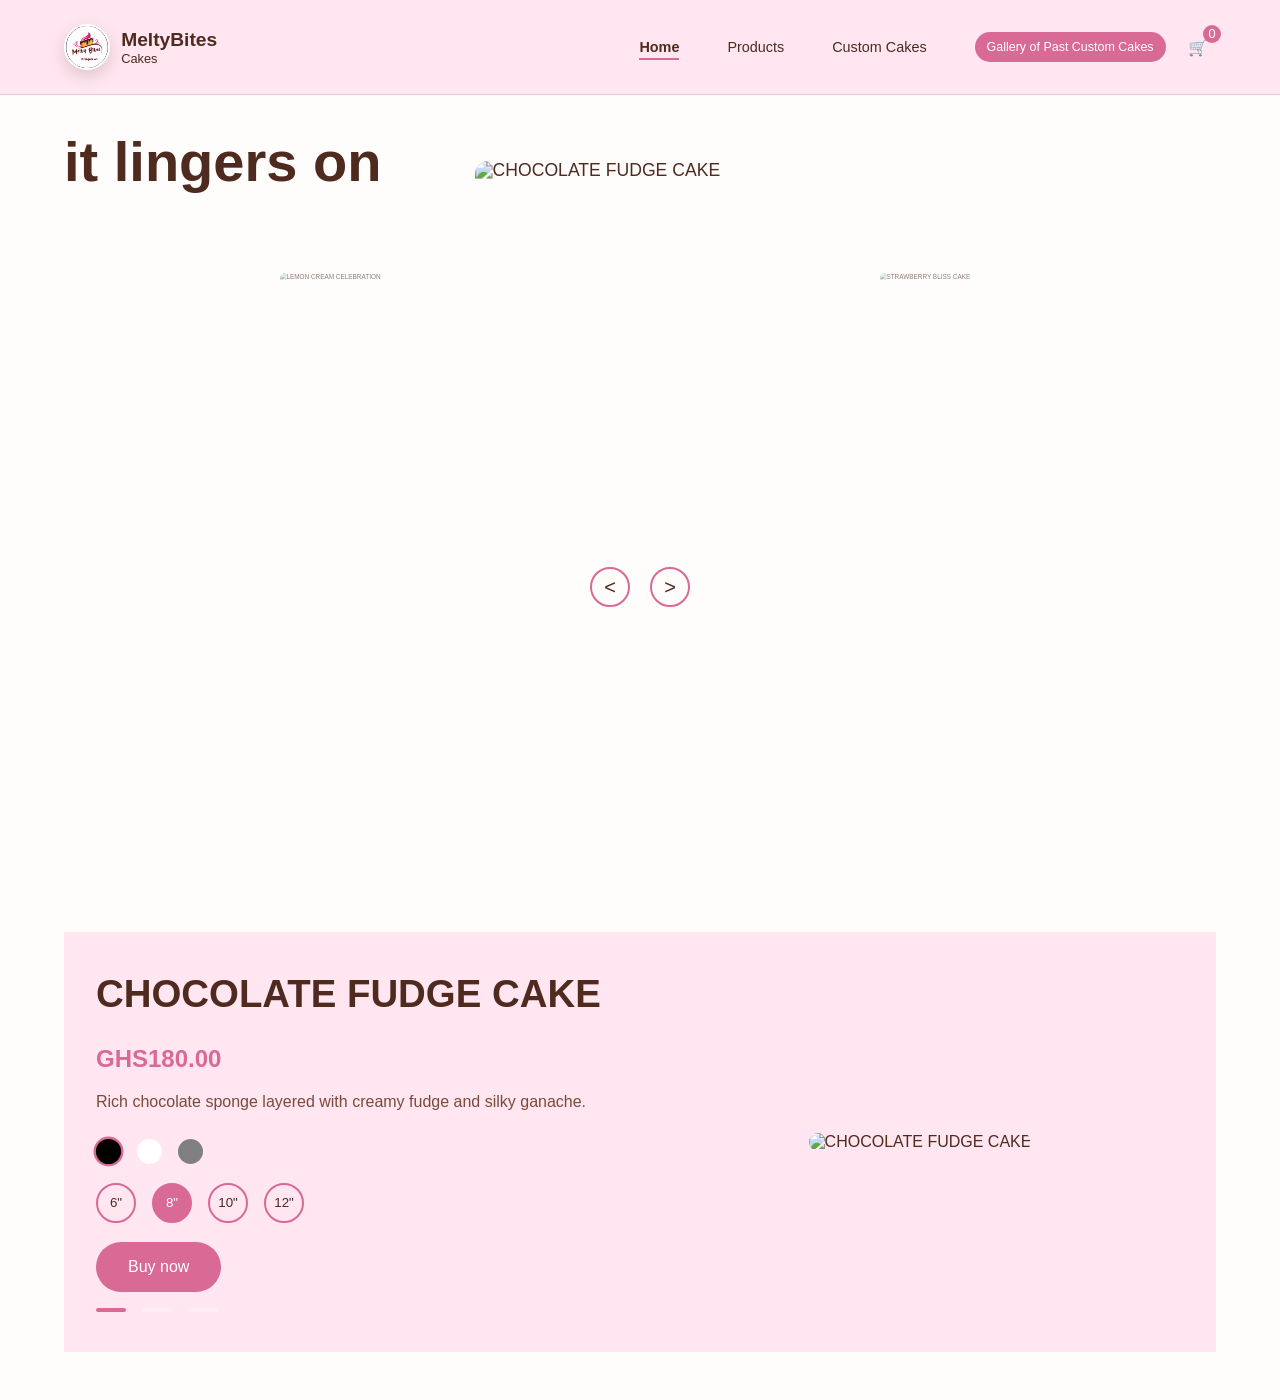
==== index.html @ d924de25 "Add files via upload" ====
<!DOCTYPE html>
<html lang="en">
<head>
  <meta charset="UTF-8" />
  <meta name="viewport" content="width=device-width, initial-scale=1.0" />
  <title>MeltyBites Cakes</title>
  <link rel="stylesheet" href="styles.css" />
</head>
<body>
  <nav class="navbar">
    <div class="logo">
      <img src="images/melt.PNG" alt="MeltyBites logo" class="brand-logo">
      <div class="logo-text">
        <h1>MeltyBites</h1>
        <p>Cakes</p>
      </div>
    </div>
    <div class="nav-links">
      <a href="index.html" class="nav-link active">Home</a>
      <a href="products.html" class="nav-link">Products</a>
      <a href="custom-cake.html" class="nav-link">Custom Cakes</a>
      <div class="nav-icons">
        <a href="gallery.html" class="gallery-btn">Gallery of Past Custom Cakes</a>
        <a href="cart.html" class="cart-btn" aria-label="Open cart">
          <span class="cart-icon">🛒</span>
          <span class="cart-count">0</span>
        </a>
      </div>
    </div>
  </nav>

  <main class="hero">
    <h2>it lingers on</h2>
    <div class="carousel">
      <div class="product-container">
        <img src="" class="product left" alt="">
        <img src="" class="product center active" alt="">
        <img src="" class="product right" alt="">
      </div>
      <div class="carousel-controls">
        <button class="control-btn prev">&lt;</button>
        <button class="control-btn next">&gt;</button>
      </div>
    </div>
    <div class="background-text"></div>
  </main>

  <div class="product-popup" id="productPopup">
    <div class="popup-content">
      <div class="popup-left">
        <h1 id="popupName">SIGNATURE CAKE</h1>
        <p class="price" id="popupPrice">GHS0.00</p>
        <p class="description" id="popupDescription"></p>
        <div class="color-options">
          <span class="color-dot black active"></span>
          <span class="color-dot white"></span>
          <span class="color-dot gray"></span>
        </div>
        <div class="size-options">
          <button class="size-btn">6"</button>
          <button class="size-btn active">8"</button>
          <button class="size-btn">10"</button>
          <button class="size-btn">12"</button>
        </div>
        <button class="buy-now-btn">Buy now</button>
        <div class="slider-dots">
          <span class="dot active"></span>
          <span class="dot"></span>
          <span class="dot"></span>
        </div>
      </div>
      <div class="popup-right">
        <img src="" alt="" id="popupImage">
      </div>
    </div>
  </div>

  <script src="script.js"></script>
</body>
</html>
---- styles.css ----
:root {
  --bg-primary: #fffdfc;
  --bg-secondary: #ffe6f0;
  --bg-elevated: #fff4f8;
  --text-primary: #4e2a1f;
  --text-secondary: #7a4a3a;
  --accent-color: #d86a95;
  --accent-hover: #bf4f7c;
  --border-color: #efc4d6;
}

* {
  margin: 0;
  padding: 0;
  box-sizing: border-box;
  font-family: Arial, sans-serif;
}

body {
  background-color: var(--bg-primary);
  color: var(--text-primary);
  min-height: 100vh;
  overflow-y: scroll;
  -webkit-overflow-scrolling: touch;
}

.navbar {
  display: flex;
  justify-content: space-between;
  align-items: center;
  padding: 1.5rem 4rem;
  position: fixed;
  top: 0;
  left: 0;
  right: 0;
  background-color: var(--bg-secondary);
  z-index: 1000;
  border-bottom: 1px solid var(--border-color);
}

.logo {
  cursor: pointer;
  display: flex;
  align-items: center;
  gap: 0.7rem;
}

.brand-logo {
  width: 46px;
  height: 46px;
  border-radius: 50%;
  object-fit: cover;
  border: 2px solid #fff;
  box-shadow: 0 6px 16px rgba(78, 42, 31, 0.18);
}

.logo-text h1,
.logo-text p {
  margin: 0;
}

.logo h1 {
  font-size: 1.2rem;
  font-weight: bold;
}

.logo p {
  font-size: 0.8rem;
}

.nav-links {
  display: flex;
  align-items: center;
  gap: 3rem;
}

.nav-icons {
  display: flex;
  align-items: center;
  gap: 0.9rem;
}

.gallery-btn {
  text-decoration: none;
  font-size: 0.78rem;
  color: #fff;
  background: var(--accent-color);
  padding: 0.5rem 0.75rem;
  border-radius: 999px;
  white-space: nowrap;
}

.gallery-btn:hover,
.active-gallery {
  background: var(--accent-hover);
}

.nav-link {
  color: var(--text-primary);
  text-decoration: none;
  font-size: 0.9rem;
  position: relative;
}

.nav-link.active {
  font-weight: bold;
}

.nav-link::after {
  content: "";
  position: absolute;
  bottom: -5px;
  left: 0;
  width: 0;
  height: 2px;
  background-color: var(--accent-color);
  transition: width 0.3s ease;
}

.nav-link.active::after {
  width: 100%;
}

.search-btn {
  background: none;
  border: none;
  color: var(--text-primary);
  cursor: pointer;
  font-size: 1.2rem;
  padding: 0.5rem;
}

.cart-btn {
  position: relative;
  display: flex;
  align-items: center;
  color: var(--text-primary);
  text-decoration: none;
  padding: 0.5rem;
}

.cart-count {
  position: absolute;
  top: -5px;
  right: -5px;
  background-color: var(--accent-color);
  color: #fff;
  font-size: 0.8rem;
  width: 18px;
  height: 18px;
  border-radius: 50%;
  display: flex;
  align-items: center;
  justify-content: center;
}

.hero {
  position: relative;
  height: 100vh;
  min-height: 700px;
  display: flex;
  flex-direction: column;
  padding: 8rem 4rem 2rem;
  overflow: hidden;
  gap: 2rem;
}

.hero h2 {
  font-size: 3.5rem;
  line-height: 1.2;
  z-index: 2;
  position: relative;
}

.background-text {
  position: absolute;
  width: 150%;
  height: 100%;
  background-image: radial-gradient(circle at center, rgba(255, 255, 255, 0.12), transparent 45%);
  opacity: 0.1;
  z-index: 1;
  left: -25%;
  top: 0;
}

.carousel {
  position: relative;
  width: 100%;
  height: 300px;
  display: flex;
  flex-direction: column;
  align-items: center;
  margin-top: 80px;
  z-index: 2;
}

.product-container {
  position: relative;
  width: 100%;
  height: 300px;
  display: flex;
  justify-content: center;
  align-items: flex-start;
  touch-action: pan-y;
}

.product {
  position: absolute;
  transition: all 0.6s cubic-bezier(0.4, 0, 0.2, 1);
  cursor: pointer;
  max-width: 360px;
  top: 50%;
  width: 300px;
  height: 320px;
  object-fit: cover;
  border-radius: 12px;
}

.product.left {
  transform: translate(-100%, -50%) scale(0.4);
  opacity: 0.6;
  z-index: 1;
}

.product.center {
  transform: translate(0, -50%) scale(1.1);
  opacity: 1;
  z-index: 2;
}

.product.right {
  transform: translate(100%, -50%) scale(0.4);
  opacity: 0.6;
  z-index: 1;
}

.product-container.slide-next .product.left {
  transform: translate(-130%, -50%) scale(0.35);
  opacity: 0.2;
}

.product-container.slide-next .product.center {
  transform: translate(-90%, -50%) scale(0.75);
  opacity: 0.7;
}

.product-container.slide-next .product.right {
  transform: translate(0, -50%) scale(1.1);
  opacity: 1;
}

.product-container.slide-prev .product.left {
  transform: translate(0, -50%) scale(1.1);
  opacity: 1;
}

.product-container.slide-prev .product.center {
  transform: translate(90%, -50%) scale(0.75);
  opacity: 0.7;
}

.product-container.slide-prev .product.right {
  transform: translate(130%, -50%) scale(0.35);
  opacity: 0.2;
}

.carousel-controls {
  display: flex;
  gap: 20px;
  margin-top: 200px;
}

.control-btn {
  background: none;
  border: 2px solid var(--accent-color);
  color: var(--text-primary);
  width: 40px;
  height: 40px;
  border-radius: 50%;
  cursor: pointer;
  font-size: 20px;
}

.product-popup {
  padding: 2rem 4rem 3rem;
}

.popup-content {
  display: flex;
  min-height: 420px;
  padding: 2rem;
  background-color: var(--bg-secondary);
}

.popup-left {
  flex: 1;
  display: flex;
  flex-direction: column;
  justify-content: center;
  padding-right: 2rem;
}

.popup-left h1 {
  font-size: 2.4rem;
  margin-bottom: 0.8rem;
}

.popup-left .price {
  font-size: 1.5rem;
  font-weight: bold;
  color: var(--accent-color);
  margin: 1rem 0;
}

.popup-left .description {
  color: var(--text-secondary);
  line-height: 1.6;
  margin-bottom: 1.5rem;
}

.color-options,
.size-options {
  display: flex;
  gap: 1rem;
  margin-bottom: 1.2rem;
}

.color-dot {
  width: 25px;
  height: 25px;
  border-radius: 50%;
  cursor: pointer;
}

.color-dot.active {
  transform: scale(1.2);
  border: 2px solid var(--accent-color);
}

.color-dot.black {
  background-color: black;
}

.color-dot.white {
  background-color: white;
}

.color-dot.gray {
  background-color: #808080;
}

.size-btn {
  width: 40px;
  height: 40px;
  border: 2px solid var(--accent-color);
  background: none;
  color: var(--text-primary);
  border-radius: 50%;
  cursor: pointer;
}

.size-btn.active,
.size-btn:hover {
  background-color: var(--accent-color);
  color: #fff;
}

.buy-now-btn {
  background-color: var(--accent-color);
  color: #fff;
  border: none;
  padding: 1rem 2rem;
  font-size: 1rem;
  border-radius: 30px;
  cursor: pointer;
  width: fit-content;
  margin-bottom: 1rem;
}

.slider-dots {
  display: flex;
  gap: 1rem;
}

.dot {
  width: 30px;
  height: 4px;
  background-color: rgba(255, 255, 255, 0.3);
  border-radius: 2px;
  cursor: pointer;
}

.dot.active {
  background-color: var(--accent-color);
}

.popup-right {
  flex: 1;
  display: flex;
  align-items: center;
  justify-content: center;
}

.popup-right img {
  max-width: 80%;
  max-height: 340px;
  border-radius: 10px;
  object-fit: cover;
}

.search-overlay {
  position: fixed;
  top: 0;
  left: 0;
  width: 100%;
  height: 100%;
  background-color: rgba(78, 42, 31, 0.45);
  display: none;
  justify-content: center;
  align-items: flex-start;
  padding-top: 100px;
  z-index: 1001;
}

.search-overlay.active {
  display: flex;
}

.search-container {
  width: 80%;
  max-width: 600px;
  position: relative;
}

.search-input {
  width: 100%;
  padding: 1rem;
  font-size: 1.2rem;
  border: 1px solid var(--border-color);
  border-radius: 4px;
  background-color: var(--bg-elevated);
  color: var(--text-primary);
}

.close-search {
  position: absolute;
  right: -40px;
  top: 50%;
  transform: translateY(-50%);
  background: none;
  border: none;
  color: var(--text-primary);
  font-size: 2rem;
  cursor: pointer;
}

.products-page {
  padding: 120px 2rem 2rem;
  max-width: 1200px;
  margin: 0 auto;
}

.gallery-page {
  padding: 120px 2rem 2rem;
  max-width: 1200px;
  margin: 0 auto;
}

.gallery-grid {
  display: grid;
  grid-template-columns: repeat(auto-fit, minmax(240px, 1fr));
  gap: 1.2rem;
}

.gallery-card {
  background: #fff;
  border: 1px solid var(--border-color);
  border-radius: 12px;
  overflow: hidden;
  box-shadow: 0 8px 20px rgba(78, 42, 31, 0.08);
}

.gallery-card img {
  width: 100%;
  height: 220px;
  object-fit: cover;
  background: #f5f0f3;
}

.gallery-card-body {
  padding: 0.9rem;
}

.gallery-card-body h3 {
  margin-bottom: 0.35rem;
}

.gallery-card-body p {
  color: var(--text-secondary);
  font-size: 0.92rem;
}

.section-title {
  text-align: center;
  margin-bottom: 2rem;
  font-size: 2rem;
}

.product-grid {
  display: grid;
  grid-template-columns: repeat(auto-fit, minmax(250px, 1fr));
  gap: 2rem;
}

.product-card {
  background: var(--bg-secondary);
  border-radius: 8px;
  overflow: hidden;
}

.product-image {
  position: relative;
  overflow: hidden;
  aspect-ratio: 1;
}

.product-image img {
  width: 100%;
  height: 100%;
  object-fit: cover;
}

.quick-add-btn {
  position: absolute;
  bottom: 0;
  left: 0;
  right: 0;
  background: rgba(78, 42, 31, 0.85);
  color: white;
  padding: 0.8rem;
  border: none;
  cursor: pointer;
  transform: translateY(100%);
  transition: transform 0.3s ease;
}

.product-card:hover .quick-add-btn {
  transform: translateY(0);
}

.product-info {
  padding: 1rem;
  text-align: center;
}

.product-info .price {
  margin-top: 0.4rem;
  color: var(--accent-color);
}

.cart-page {
  padding: 120px 2rem 2rem;
  max-width: 1200px;
  margin: 0 auto;
}

.cart-container {
  display: grid;
  grid-template-columns: 1fr 350px;
  gap: 2rem;
}

.cart-items,
.cart-summary {
  background-color: var(--bg-elevated);
  border-radius: 8px;
  padding: 2rem;
}

.cart-item {
  display: grid;
  grid-template-columns: 100px 2fr 1fr auto 90px;
  align-items: center;
  gap: 1.5rem;
  padding: 1.5rem;
  border-bottom: 1px solid var(--border-color);
  position: relative;
}

.cart-item img {
  width: 100%;
  border-radius: 4px;
}

.item-quantity {
  display: flex;
  align-items: center;
  gap: 0.8rem;
  background: var(--bg-secondary);
  padding: 0.5rem;
  border-radius: 4px;
}

.quantity-btn {
  background: var(--accent-color);
  color: white;
  border: none;
  width: 30px;
  height: 30px;
  border-radius: 4px;
  cursor: pointer;
}

.item-total {
  font-weight: bold;
  color: var(--accent-color);
}

.remove-item {
  background: #ff4444;
  color: white;
  border: none;
  border-radius: 4px;
  padding: 8px 18px;
  cursor: pointer;
}

.summary-row {
  display: flex;
  justify-content: space-between;
  margin-bottom: 1rem;
  color: var(--text-secondary);
}

.summary-row.total {
  border-top: 1px solid var(--border-color);
  margin-top: 1rem;
  padding-top: 1rem;
  color: var(--text-primary);
  font-weight: bold;
  font-size: 1.2rem;
}

.checkout-btn {
  width: 100%;
  background-color: var(--accent-color);
  color: var(--text-primary);
  border: none;
  padding: 1rem;
  border-radius: 4px;
  font-weight: bold;
  margin-top: 2rem;
  cursor: pointer;
}

.add-to-cart-message,
.remove-message {
  position: fixed;
  right: 20px;
  z-index: 1200;
  color: white;
  padding: 10px 20px;
  border-radius: 5px;
}

.add-to-cart-message {
  bottom: 20px;
  background-color: var(--bg-elevated);
  border: 1px solid var(--accent-color);
}

.remove-message {
  top: 20px;
  background: #ff4444;
}

.checkout-overlay {
  position: fixed;
  inset: 0;
  background: rgba(0, 0, 0, 0.8);
  display: flex;
  justify-content: center;
  align-items: center;
  z-index: 1000;
}

.checkout-form {
  background: var(--bg-secondary);
  padding: 2rem;
  border-radius: 8px;
  width: 90%;
  max-width: 500px;
}

.form-group {
  margin-bottom: 1rem;
}

.form-group label {
  display: block;
  margin-bottom: 0.4rem;
}

.form-group input,
.form-group textarea {
  width: 100%;
  padding: 0.8rem;
  border: 1px solid var(--border-color);
  border-radius: 4px;
  background: var(--bg-elevated);
  color: var(--text-primary);
}

.submit-btn,
.cancel-btn {
  width: 100%;
  padding: 1rem;
  margin-top: 1rem;
  border: none;
  border-radius: 4px;
  cursor: pointer;
}

.submit-btn {
  background: var(--accent-color);
  color: white;
}

.cancel-btn {
  background: var(--bg-elevated);
  color: var(--text-primary);
}

.custom-page {
  padding: 120px 2rem 2rem;
  max-width: 1200px;
  margin: 0 auto;
}

.custom-intro {
  text-align: center;
  color: var(--text-secondary);
  margin: -0.8rem auto 1.4rem;
  max-width: 60ch;
}

.custom-layout {
  display: grid;
  grid-template-columns: 1.5fr 1fr;
  gap: 2rem;
  align-items: start;
}

.custom-form,
.custom-summary {
  background: var(--bg-elevated);
  border: 1px solid var(--border-color);
  border-radius: 14px;
  padding: 1.3rem;
  box-shadow: 0 12px 28px rgba(78, 42, 31, 0.08);
}

.form-grid {
  display: grid;
  grid-template-columns: repeat(2, minmax(0, 1fr));
  gap: 1rem;
}

.custom-block-title {
  font-size: 1.05rem;
  margin: 0.2rem 0 0.8rem;
  color: var(--text-primary);
}

.custom-form .form-group label {
  display: block;
  margin-bottom: 0.45rem;
  font-size: 0.9rem;
  color: var(--text-secondary);
}

.custom-form input,
.custom-form select,
.custom-form textarea {
  width: 100%;
  padding: 0.78rem 0.8rem;
  border: 1px solid var(--border-color);
  border-radius: 10px;
  background: #fff;
  color: var(--text-primary);
  transition: border-color 0.2s ease, box-shadow 0.2s ease;
}

.custom-form input:focus,
.custom-form select:focus,
.custom-form textarea:focus {
  outline: none;
  border-color: var(--accent-color);
  box-shadow: 0 0 0 3px rgba(216, 106, 149, 0.2);
}

.custom-form .submit-btn {
  margin-top: 0.4rem;
  border-radius: 10px;
}

.custom-summary p {
  margin-bottom: 0.7rem;
  line-height: 1.4;
}

.custom-summary {
  position: sticky;
  top: 110px;
}

.custom-summary h2 {
  margin-bottom: 0.9rem;
}

.custom-summary span {
  color: var(--text-secondary);
}

@media (max-width: 768px) {
  .navbar {
    padding: 1rem;
    flex-direction: column;
    align-items: flex-start;
    gap: 0.8rem;
  }

  .nav-links {
    width: 100%;
    gap: 0.7rem;
    justify-content: space-between;
    flex-wrap: wrap;
  }

  .nav-icons {
    width: 100%;
    justify-content: space-between;
  }

  .gallery-btn {
    flex: 1;
    text-align: center;
    font-size: 0.75rem;
  }

  .cart-btn {
    margin-left: 0.6rem;
  }

  .hero {
    padding: 9.3rem 1rem 2rem;
    min-height: auto;
  }

  .hero h2 {
    font-size: 2rem;
  }

  .carousel {
    margin-top: 35px;
    height: 220px;
  }

  .product-container {
    height: 210px;
  }

  .product {
    width: 180px;
    height: 190px;
  }

  .product.left {
    transform: translate(-80%, -50%) scale(0.4);
  }

  .product.right {
    transform: translate(80%, -50%) scale(0.4);
  }

  .carousel-controls {
    display: none;
  }

  .popup-content {
    flex-direction: column;
    padding: 1rem;
  }

  .popup-left {
    padding-right: 0;
  }

  .popup-right img {
    max-width: 100%;
  }

  .cart-container {
    grid-template-columns: 1fr;
  }

  .custom-layout,
  .form-grid {
    grid-template-columns: 1fr;
  }

  .custom-summary {
    position: static;
  }

  .cart-item {
    grid-template-columns: 80px 1fr;
    gap: 0.7rem;
    padding: 1rem 0.5rem;
  }

  .cart-item .item-quantity,
  .cart-item .item-total,
  .cart-item .remove-item {
    grid-column: 2;
  }

  .cart-item .remove-item {
    width: fit-content;
  }

  .search-container {
    width: 92%;
  }

  .close-search {
    right: 8px;
    top: -42px;
    transform: none;
  }

  .gallery-card img {
    height: 180px;
  }
}

@media (max-width: 480px) {
  .logo h1 {
    font-size: 1rem;
  }

  .logo p {
    font-size: 0.7rem;
  }

  .brand-logo {
    width: 36px;
    height: 36px;
  }

  .nav-link {
    font-size: 0.82rem;
  }

  .nav-icons {
    gap: 0.7rem;
  }

  .hero h2 {
    font-size: 1.6rem;
  }

  .product {
    width: 140px;
    height: 150px;
  }

  .product.left {
    transform: translate(-70%, -50%) scale(0.4);
  }

  .product.right {
    transform: translate(70%, -50%) scale(0.4);
  }

  .control-btn {
    width: 34px;
    height: 34px;
    font-size: 16px;
  }

  .products-page,
  .cart-page,
  .custom-page,
  .gallery-page {
    padding: 120px 0.8rem 1rem;
  }

  .product-grid {
    grid-template-columns: 1fr;
  }
}
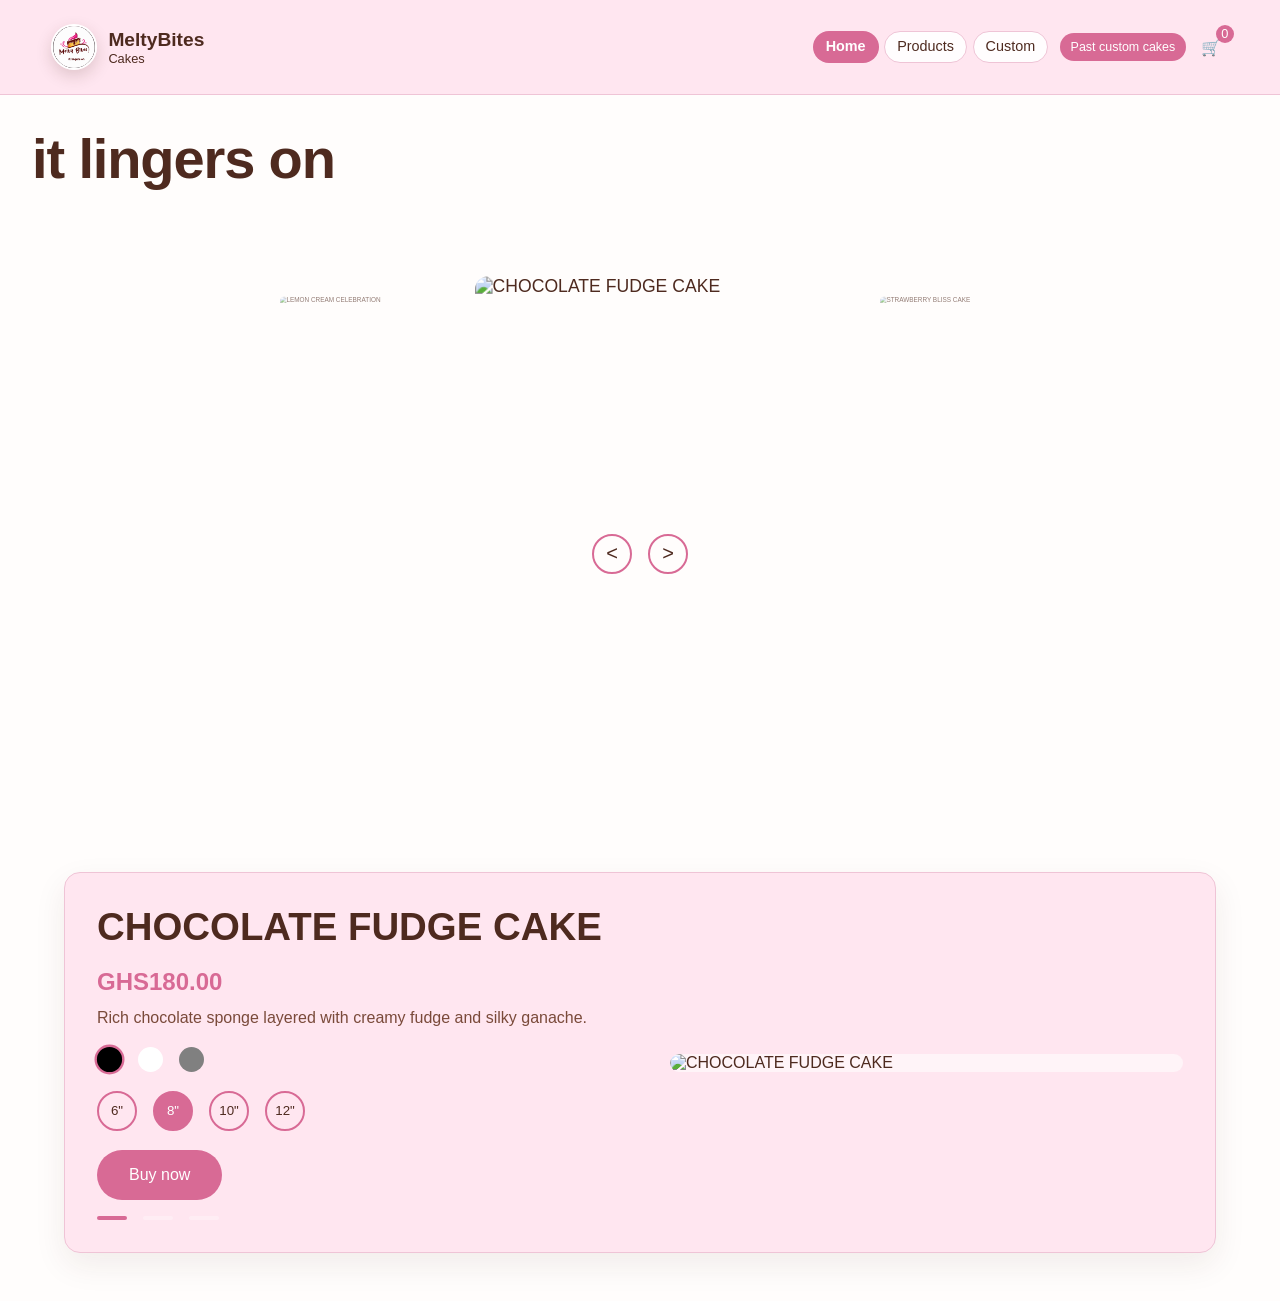
==== commit fb95a380: "Add files via upload" ====
--- a/index.html
+++ b/index.html
@@ -16,12 +16,14 @@
       </div>
     </div>
     <div class="nav-links">
-      <a href="index.html" class="nav-link active">Home</a>
-      <a href="products.html" class="nav-link">Products</a>
-      <a href="custom-cake.html" class="nav-link">Custom Cakes</a>
+      <div class="nav-pills" role="navigation" aria-label="Main">
+        <a href="index.html" class="nav-link nav-pill active">Home</a>
+        <a href="products.html" class="nav-link nav-pill">Products</a>
+        <a href="custom-cake.html" class="nav-link nav-pill">Custom</a>
+      </div>
       <div class="nav-icons">
-        <a href="gallery.html" class="gallery-btn">Gallery of Past Custom Cakes</a>
-        <a href="cart.html" class="cart-btn" aria-label="Open cart">
+        <a href="gallery.html" class="gallery-btn" aria-label="Gallery of past custom cakes"><span class="gallery-btn-full">Past custom cakes</span><span class="gallery-btn-short" aria-hidden="true">Gallery</span></a>
+        <a href="cart.html" class="cart-btn nav-cart-desktop" aria-label="Open cart">
           <span class="cart-icon">🛒</span>
           <span class="cart-count">0</span>
         </a>
@@ -70,11 +72,19 @@
         </div>
       </div>
       <div class="popup-right">
-        <img src="" alt="" id="popupImage">
+        <figure class="popup-media">
+          <img src="" alt="" id="popupImage">
+        </figure>
       </div>
     </div>
   </div>
 
+  <a href="cart.html" class="mobile-cart-bar" aria-label="View shopping cart">
+    <span class="mobile-cart-bar__icon">🛒</span>
+    <span class="mobile-cart-bar__label">Cart</span>
+    <span class="cart-count mobile-cart-count">0</span>
+  </a>
+
   <script src="script.js"></script>
 </body>
 </html>
--- a/styles.css
+++ b/styles.css
@@ -7,6 +7,14 @@
   --accent-color: #d86a95;
   --accent-hover: #bf4f7c;
   --border-color: #efc4d6;
+  --section-gap: clamp(1.25rem, 4vw, 2.5rem);
+  --page-pad-x: clamp(0.75rem, 4vw, 2rem);
+  --mobile-cart-h: 3.35rem;
+}
+
+html {
+  overflow-x: hidden;
+  -webkit-text-size-adjust: 100%;
 }
 
 * {
@@ -16,23 +24,36 @@
   font-family: Arial, sans-serif;
 }
 
+img,
+picture,
+video,
+svg {
+  max-width: 100%;
+  height: auto;
+}
+
 body {
   background-color: var(--bg-primary);
   color: var(--text-primary);
   min-height: 100vh;
-  overflow-y: scroll;
+  overflow-x: hidden;
+  overflow-y: auto;
   -webkit-overflow-scrolling: touch;
 }
 
 .navbar {
   display: flex;
+  flex-wrap: wrap;
   justify-content: space-between;
   align-items: center;
-  padding: 1.5rem 4rem;
+  gap: 0.75rem 1rem;
+  padding: clamp(0.65rem, 2vw, 1.5rem) clamp(1rem, 4vw, 4rem);
   position: fixed;
   top: 0;
   left: 0;
   right: 0;
+  width: 100%;
+  max-width: 100vw;
   background-color: var(--bg-secondary);
   z-index: 1000;
   border-bottom: 1px solid var(--border-color);
@@ -70,24 +91,63 @@
 
 .nav-links {
   display: flex;
-  align-items: center;
-  gap: 3rem;
+  flex-wrap: wrap;
+  align-items: center;
+  justify-content: flex-end;
+  gap: 0.5rem 0.75rem;
+  flex: 1 1 auto;
+  min-width: 0;
+}
+
+.nav-pills {
+  display: flex;
+  flex-wrap: wrap;
+  align-items: center;
+  gap: 0.35rem;
+  min-width: 0;
+}
+
+.nav-link.nav-pill {
+  padding: 0.42rem 0.75rem;
+  border-radius: 999px;
+  background: rgba(255, 255, 255, 0.92);
+  border: 1px solid var(--border-color);
+  font-size: clamp(0.78rem, 2.8vw, 0.9rem);
+  line-height: 1.2;
+  white-space: nowrap;
+}
+
+.nav-link.nav-pill::after {
+  display: none;
+}
+
+.nav-link.nav-pill.active {
+  background: var(--accent-color);
+  color: #fff;
+  border-color: transparent;
+  font-weight: 600;
 }
 
 .nav-icons {
   display: flex;
   align-items: center;
-  gap: 0.9rem;
+  gap: 0.45rem;
+  flex-shrink: 0;
+}
+
+.gallery-btn-short {
+  display: none;
 }
 
 .gallery-btn {
   text-decoration: none;
-  font-size: 0.78rem;
+  font-size: clamp(0.72rem, 2.5vw, 0.78rem);
   color: #fff;
   background: var(--accent-color);
-  padding: 0.5rem 0.75rem;
+  padding: 0.45rem 0.65rem;
   border-radius: 999px;
   white-space: nowrap;
+  max-width: 100%;
 }
 
 .gallery-btn:hover,
@@ -156,20 +216,23 @@
 
 .hero {
   position: relative;
-  height: 100vh;
-  min-height: 700px;
+  width: 100%;
+  max-width: 100vw;
+  min-height: min(100dvh, 52rem);
   display: flex;
   flex-direction: column;
-  padding: 8rem 4rem 2rem;
+  padding: clamp(5.5rem, 14vw, 8rem) var(--page-pad-x) var(--section-gap);
   overflow: hidden;
-  gap: 2rem;
+  gap: clamp(1rem, 3vw, 2rem);
 }
 
 .hero h2 {
-  font-size: 3.5rem;
-  line-height: 1.2;
+  font-size: clamp(1.75rem, 6.5vw, 3.5rem);
+  line-height: 1.12;
   z-index: 2;
   position: relative;
+  letter-spacing: -0.02em;
+  max-width: 100%;
 }
 
 .background-text {
@@ -186,18 +249,21 @@
 .carousel {
   position: relative;
   width: 100%;
-  height: 300px;
+  max-width: 100%;
+  height: clamp(200px, 42vw, 300px);
   display: flex;
   flex-direction: column;
   align-items: center;
-  margin-top: 80px;
+  margin-top: clamp(1.25rem, 4vw, 5rem);
   z-index: 2;
 }
 
 .product-container {
   position: relative;
   width: 100%;
-  height: 300px;
+  max-width: min(100%, 28rem);
+  margin-inline: auto;
+  height: clamp(200px, 42vw, 300px);
   display: flex;
   justify-content: center;
   align-items: flex-start;
@@ -208,10 +274,11 @@
   position: absolute;
   transition: all 0.6s cubic-bezier(0.4, 0, 0.2, 1);
   cursor: pointer;
-  max-width: 360px;
+  max-width: min(90vw, 360px);
   top: 50%;
-  width: 300px;
-  height: 320px;
+  width: min(72vw, 300px);
+  height: min(58vw, 320px);
+  max-height: 85%;
   object-fit: cover;
   border-radius: 12px;
 }
@@ -266,8 +333,8 @@
 
 .carousel-controls {
   display: flex;
-  gap: 20px;
-  margin-top: 200px;
+  gap: 1rem;
+  margin-top: clamp(3rem, 18vw, 12rem);
 }
 
 .control-btn {
@@ -282,40 +349,81 @@
 }
 
 .product-popup {
-  padding: 2rem 4rem 3rem;
+  padding: var(--section-gap) var(--page-pad-x) clamp(2rem, 5vw, 3rem);
 }
 
 .popup-content {
   display: flex;
-  min-height: 420px;
-  padding: 2rem;
+  flex-direction: row;
+  flex-wrap: wrap;
+  align-items: stretch;
+  gap: clamp(1rem, 3vw, 1.75rem);
+  width: 100%;
+  max-width: 72rem;
+  margin-inline: auto;
+  min-height: auto;
+  padding: clamp(1rem, 3vw, 2rem);
   background-color: var(--bg-secondary);
+  border-radius: 16px;
+  border: 1px solid var(--border-color);
+  box-shadow: 0 12px 32px rgba(78, 42, 31, 0.08);
 }
 
 .popup-left {
-  flex: 1;
+  flex: 1 1 16rem;
   display: flex;
   flex-direction: column;
   justify-content: center;
-  padding-right: 2rem;
+  padding-right: 0;
+  min-width: 0;
 }
 
 .popup-left h1 {
-  font-size: 2.4rem;
-  margin-bottom: 0.8rem;
+  font-size: clamp(1.35rem, 4.5vw, 2.4rem);
+  margin-bottom: 0.5rem;
+  line-height: 1.15;
 }
 
 .popup-left .price {
-  font-size: 1.5rem;
+  font-size: clamp(1.1rem, 3.5vw, 1.5rem);
   font-weight: bold;
   color: var(--accent-color);
-  margin: 1rem 0;
+  margin: 0.65rem 0;
 }
 
 .popup-left .description {
   color: var(--text-secondary);
-  line-height: 1.6;
-  margin-bottom: 1.5rem;
+  line-height: 1.55;
+  margin-bottom: 1rem;
+  font-size: clamp(0.9rem, 2.8vw, 1rem);
+}
+
+.popup-right {
+  flex: 1 1 14rem;
+  display: flex;
+  align-items: center;
+  justify-content: center;
+  min-width: 0;
+}
+
+.popup-media {
+  margin: 0;
+  width: 100%;
+  max-width: 100%;
+  border-radius: 12px;
+  overflow: hidden;
+  background: var(--bg-elevated);
+}
+
+.popup-media img,
+.popup-right img {
+  display: block;
+  width: 100%;
+  max-width: 100%;
+  height: auto;
+  max-height: min(52vh, 340px);
+  object-fit: cover;
+  border-radius: 12px;
 }
 
 .color-options,
@@ -394,20 +502,6 @@
   background-color: var(--accent-color);
 }
 
-.popup-right {
-  flex: 1;
-  display: flex;
-  align-items: center;
-  justify-content: center;
-}
-
-.popup-right img {
-  max-width: 80%;
-  max-height: 340px;
-  border-radius: 10px;
-  object-fit: cover;
-}
-
 .search-overlay {
   position: fixed;
   top: 0;
@@ -455,15 +549,17 @@
 }
 
 .products-page {
-  padding: 120px 2rem 2rem;
-  max-width: 1200px;
+  width: 100%;
+  max-width: 72rem;
   margin: 0 auto;
+  padding: clamp(4.75rem, 12vw, 7.5rem) var(--page-pad-x) var(--section-gap);
 }
 
 .gallery-page {
-  padding: 120px 2rem 2rem;
-  max-width: 1200px;
+  width: 100%;
+  max-width: 72rem;
   margin: 0 auto;
+  padding: clamp(4.75rem, 12vw, 7.5rem) var(--page-pad-x) var(--section-gap);
 }
 
 .gallery-grid {
@@ -502,32 +598,42 @@
 
 .section-title {
   text-align: center;
-  margin-bottom: 2rem;
-  font-size: 2rem;
+  margin: 0 0 var(--section-gap);
+  font-size: clamp(1.35rem, 4.5vw, 2rem);
+  line-height: 1.2;
+  font-weight: 700;
 }
 
 .product-grid {
   display: grid;
-  grid-template-columns: repeat(auto-fit, minmax(250px, 1fr));
-  gap: 2rem;
+  grid-template-columns: repeat(auto-fit, minmax(min(100%, 15rem), 1fr));
+  gap: clamp(0.85rem, 3vw, 1.5rem);
 }
 
 .product-card {
-  background: var(--bg-secondary);
-  border-radius: 8px;
+  background: #fff;
+  border-radius: 14px;
   overflow: hidden;
+  border: 1px solid var(--border-color);
+  box-shadow: 0 6px 20px rgba(78, 42, 31, 0.06);
+  display: flex;
+  flex-direction: column;
+  min-width: 0;
 }
 
 .product-image {
   position: relative;
   overflow: hidden;
-  aspect-ratio: 1;
+  aspect-ratio: 4 / 3;
+  max-height: 13rem;
 }
 
 .product-image img {
   width: 100%;
   height: 100%;
+  max-width: 100%;
   object-fit: cover;
+  display: block;
 }
 
 .quick-add-btn {
@@ -535,33 +641,58 @@
   bottom: 0;
   left: 0;
   right: 0;
-  background: rgba(78, 42, 31, 0.85);
+  background: linear-gradient(to top, rgba(78, 42, 31, 0.92), transparent);
   color: white;
-  padding: 0.8rem;
+  padding: 0.55rem 0.65rem;
   border: none;
   cursor: pointer;
+  font-size: 0.82rem;
+  font-weight: 600;
   transform: translateY(100%);
-  transition: transform 0.3s ease;
-}
-
-.product-card:hover .quick-add-btn {
-  transform: translateY(0);
+  transition: transform 0.25s ease;
+}
+
+@media (hover: hover) and (pointer: fine) {
+  .product-card:hover .quick-add-btn {
+    transform: translateY(0);
+  }
+}
+
+@media (hover: none), (pointer: coarse) {
+  .quick-add-btn {
+    position: relative;
+    transform: none;
+    background: var(--accent-color);
+    border-radius: 0;
+  }
 }
 
 .product-info {
-  padding: 1rem;
-  text-align: center;
+  padding: 0.65rem 0.75rem 0.85rem;
+  text-align: left;
+  display: flex;
+  flex-direction: column;
+  gap: 0.15rem;
+  flex: 1;
+}
+
+.product-info h3 {
+  font-size: clamp(0.92rem, 3vw, 1.05rem);
+  line-height: 1.25;
 }
 
 .product-info .price {
-  margin-top: 0.4rem;
+  margin-top: 0;
   color: var(--accent-color);
+  font-weight: 700;
+  font-size: 0.95rem;
 }
 
 .cart-page {
-  padding: 120px 2rem 2rem;
-  max-width: 1200px;
+  width: 100%;
+  max-width: 72rem;
   margin: 0 auto;
+  padding: clamp(4.75rem, 12vw, 7.5rem) var(--page-pad-x) var(--section-gap);
 }
 
 .cart-container {
@@ -644,12 +775,12 @@
 .checkout-btn {
   width: 100%;
   background-color: var(--accent-color);
-  color: var(--text-primary);
+  color: #fff;
   border: none;
   padding: 1rem;
-  border-radius: 4px;
+  border-radius: 12px;
   font-weight: bold;
-  margin-top: 2rem;
+  margin-top: 1.25rem;
   cursor: pointer;
 }
 
@@ -681,7 +812,7 @@
   display: flex;
   justify-content: center;
   align-items: center;
-  z-index: 1000;
+  z-index: 1200;
 }
 
 .checkout-form {
@@ -732,9 +863,10 @@
 }
 
 .custom-page {
-  padding: 120px 2rem 2rem;
-  max-width: 1200px;
+  width: 100%;
+  max-width: 72rem;
   margin: 0 auto;
+  padding: clamp(4.75rem, 12vw, 7.5rem) var(--page-pad-x) var(--section-gap);
 }
 
 .custom-intro {
@@ -747,7 +879,7 @@
 .custom-layout {
   display: grid;
   grid-template-columns: 1.5fr 1fr;
-  gap: 2rem;
+  gap: clamp(1rem, 3vw, 2rem);
   align-items: start;
 }
 
@@ -822,57 +954,144 @@
   color: var(--text-secondary);
 }
 
+/* Sticky mobile cart (≤768px) */
+.mobile-cart-bar {
+  display: none;
+  position: fixed;
+  left: 0;
+  right: 0;
+  bottom: 0;
+  z-index: 1100;
+  align-items: center;
+  justify-content: center;
+  gap: 0.5rem;
+  min-height: var(--mobile-cart-h);
+  padding: 0.55rem 1rem calc(0.55rem + env(safe-area-inset-bottom, 0px));
+  max-width: 100vw;
+  background: linear-gradient(
+    180deg,
+    rgba(255, 253, 252, 0) 0%,
+    rgba(255, 244, 248, 0.96) 22%,
+    #fff4f8 100%
+  );
+  border-top: 1px solid var(--border-color);
+  box-shadow: 0 -10px 32px rgba(78, 42, 31, 0.14);
+  text-decoration: none;
+  color: var(--text-primary);
+  font-weight: 600;
+  font-size: clamp(0.88rem, 3.2vw, 0.98rem);
+}
+
+.mobile-cart-bar__icon {
+  font-size: 1.2rem;
+  line-height: 1;
+}
+
+.mobile-cart-bar--on-cart {
+  background: var(--accent-color);
+  color: #fff;
+  border-top-color: transparent;
+}
+
+.mobile-cart-bar .cart-count {
+  position: static;
+  margin-left: 0.35rem;
+  min-width: 1.4rem;
+  height: 1.4rem;
+  font-size: 0.72rem;
+  display: inline-flex;
+  align-items: center;
+  justify-content: center;
+}
+
+.mobile-cart-bar--on-cart .cart-count {
+  background: #fff;
+  color: var(--accent-color);
+}
+
 @media (max-width: 768px) {
+  body {
+    padding-bottom: calc(var(--mobile-cart-h) + env(safe-area-inset-bottom, 0px) + 0.35rem);
+  }
+
+  .mobile-cart-bar {
+    display: flex;
+  }
+
+  .nav-cart-desktop {
+    display: none !important;
+  }
+
+  .gallery-btn-full {
+    display: none;
+  }
+
+  .gallery-btn-short {
+    display: inline !important;
+  }
+
   .navbar {
-    padding: 1rem;
     flex-direction: column;
-    align-items: flex-start;
-    gap: 0.8rem;
+    align-items: stretch;
+    gap: 0.45rem;
+    padding: 0.55rem 0.75rem;
+  }
+
+  .logo {
+    max-width: 100%;
   }
 
   .nav-links {
     width: 100%;
-    gap: 0.7rem;
-    justify-content: space-between;
-    flex-wrap: wrap;
+    flex-direction: column;
+    align-items: stretch;
+    gap: 0.4rem;
+  }
+
+  .nav-pills {
+    justify-content: center;
+    width: 100%;
   }
 
   .nav-icons {
     width: 100%;
-    justify-content: space-between;
+    justify-content: center;
+    flex-wrap: wrap;
+    gap: 0.5rem;
   }
 
   .gallery-btn {
-    flex: 1;
+    flex: 0 1 auto;
     text-align: center;
-    font-size: 0.75rem;
-  }
-
-  .cart-btn {
-    margin-left: 0.6rem;
+    font-size: 0.78rem;
+    padding: 0.42rem 0.7rem;
   }
 
   .hero {
-    padding: 9.3rem 1rem 2rem;
     min-height: auto;
+    padding-top: clamp(5.75rem, 18vw, 7rem);
+    padding-inline: var(--page-pad-x);
+    padding-bottom: 1rem;
   }
 
   .hero h2 {
-    font-size: 2rem;
+    text-align: center;
+    width: 100%;
   }
 
   .carousel {
-    margin-top: 35px;
-    height: 220px;
+    margin-top: 0.75rem;
+    height: clamp(190px, 48vw, 240px);
   }
 
   .product-container {
-    height: 210px;
+    height: clamp(190px, 48vw, 240px);
+    max-width: 100%;
   }
 
   .product {
-    width: 180px;
-    height: 190px;
+    width: min(68vw, 220px);
+    height: min(50vw, 200px);
   }
 
   .product.left {
@@ -888,25 +1107,42 @@
   }
 
   .popup-content {
-    flex-direction: column;
-    padding: 1rem;
+    flex-direction: column-reverse;
+    align-items: stretch;
+    padding: 0.85rem;
+    gap: 0.85rem;
   }
 
   .popup-left {
+    order: 2;
     padding-right: 0;
   }
 
+  .popup-right {
+    order: 1;
+  }
+
+  .popup-media img,
   .popup-right img {
-    max-width: 100%;
+    max-height: min(38vh, 260px);
+    width: 100%;
   }
 
   .cart-container {
     grid-template-columns: 1fr;
+    gap: var(--section-gap);
+  }
+
+  .cart-items,
+  .cart-summary {
+    padding: 1rem;
+    border-radius: 14px;
   }
 
   .custom-layout,
   .form-grid {
     grid-template-columns: 1fr;
+    gap: 1rem;
   }
 
   .custom-summary {
@@ -914,9 +1150,9 @@
   }
 
   .cart-item {
-    grid-template-columns: 80px 1fr;
-    gap: 0.7rem;
-    padding: 1rem 0.5rem;
+    grid-template-columns: min(72px, 22vw) 1fr;
+    gap: 0.65rem;
+    padding: 0.85rem 0.35rem;
   }
 
   .cart-item .item-quantity,
@@ -929,6 +1165,16 @@
     width: fit-content;
   }
 
+  .gallery-grid {
+    grid-template-columns: 1fr;
+    gap: 0.85rem;
+  }
+
+  .gallery-card img {
+    height: min(42vw, 200px);
+    max-height: 14rem;
+  }
+
   .search-container {
     width: 92%;
   }
@@ -939,48 +1185,49 @@
     transform: none;
   }
 
-  .gallery-card img {
-    height: 180px;
+  .add-to-cart-message {
+    bottom: calc(var(--mobile-cart-h) + env(safe-area-inset-bottom, 0px) + 0.75rem);
   }
 }
 
 @media (max-width: 480px) {
+  :root {
+    --section-gap: 1rem;
+  }
+
   .logo h1 {
-    font-size: 1rem;
+    font-size: clamp(0.95rem, 4vw, 1.05rem);
   }
 
   .logo p {
-    font-size: 0.7rem;
+    font-size: 0.68rem;
   }
 
   .brand-logo {
-    width: 36px;
-    height: 36px;
-  }
-
-  .nav-link {
-    font-size: 0.82rem;
-  }
-
-  .nav-icons {
-    gap: 0.7rem;
+    width: 34px;
+    height: 34px;
+  }
+
+  .nav-link.nav-pill {
+    padding: 0.38rem 0.6rem;
+    font-size: 0.76rem;
   }
 
   .hero h2 {
-    font-size: 1.6rem;
+    font-size: clamp(1.45rem, 7vw, 1.85rem);
   }
 
   .product {
-    width: 140px;
-    height: 150px;
+    width: min(64vw, 200px);
+    height: min(48vw, 180px);
   }
 
   .product.left {
-    transform: translate(-70%, -50%) scale(0.4);
+    transform: translate(-72%, -50%) scale(0.38);
   }
 
   .product.right {
-    transform: translate(70%, -50%) scale(0.4);
+    transform: translate(72%, -50%) scale(0.38);
   }
 
   .control-btn {
@@ -993,10 +1240,26 @@
   .cart-page,
   .custom-page,
   .gallery-page {
-    padding: 120px 0.8rem 1rem;
+    padding-left: max(0.65rem, env(safe-area-inset-left));
+    padding-right: max(0.65rem, env(safe-area-inset-right));
   }
 
   .product-grid {
     grid-template-columns: 1fr;
-  }
-}
+    gap: 0.75rem;
+  }
+
+  .product-image {
+    max-height: 11rem;
+  }
+
+  .popup-left h1 {
+    font-size: 1.2rem;
+  }
+
+  .buy-now-btn {
+    width: 100%;
+    max-width: 100%;
+    text-align: center;
+  }
+}
